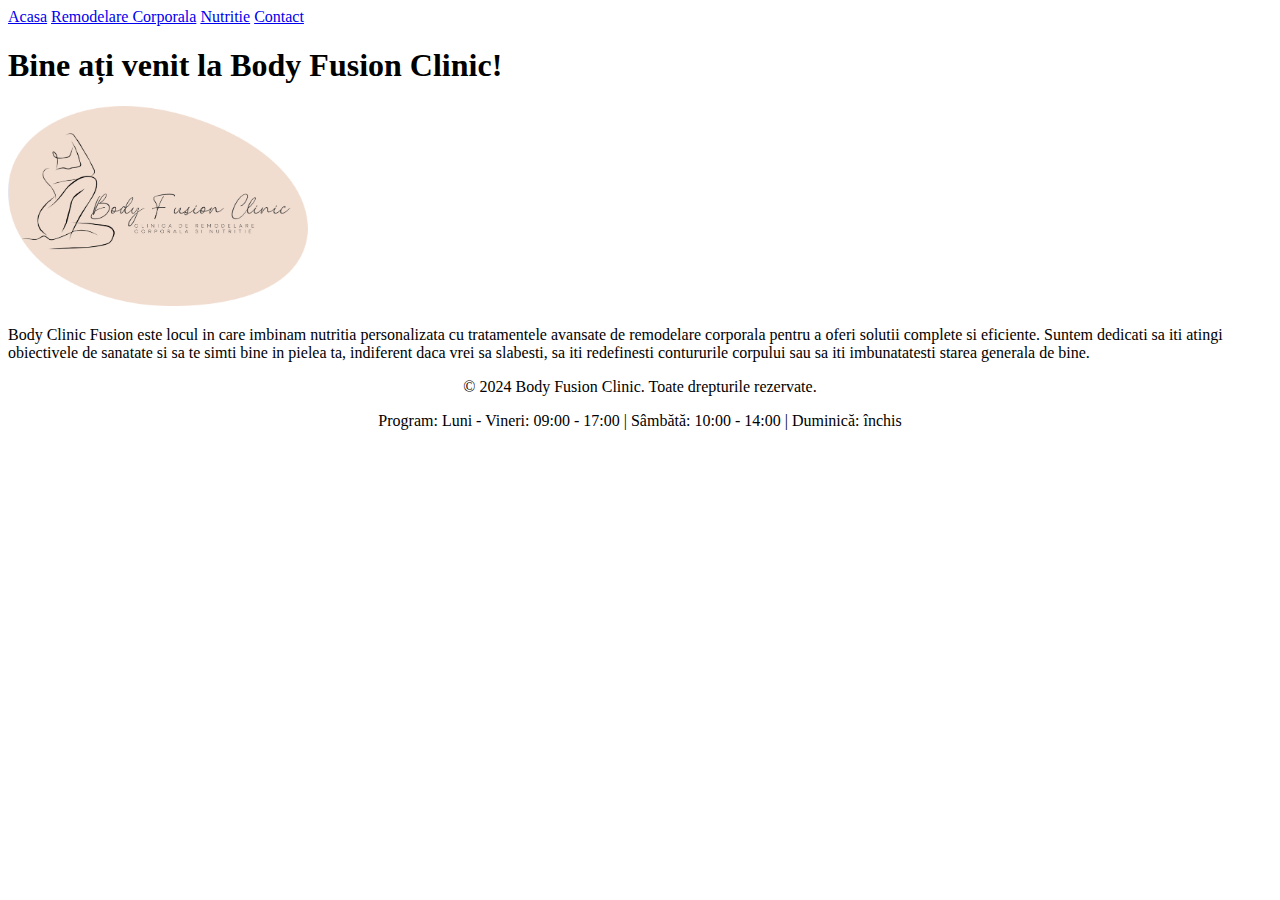
==== index.html @ d3cbbce7 "HTML" ====
<!DOCTYPE html>
<html lang="ro">
<head>
    <meta charset="UTF-8">
    <meta name="viewport" content="width=device-width, initial-scale=1.0">
        <title>Body Fusion Clinic</title>
    </head>
    <body>
        <nav>
            <a href ="index.html">Acasa</a>
            <a href="remodelare.html">Remodelare Corporala</a>
            <a href="nutritie.html">Nutritie</a>
            <a href="contact.html">Contact</a>
        </nav>
        <div>
            <h1>Bine ați venit la Body Fusion Clinic!</h1>
            <img src ="images/Picture1.png" width="300" height="200">
            <p> Body Clinic Fusion este locul in care imbinam nutritia personalizata cu tratamentele avansate de remodelare corporala pentru a oferi solutii complete si eficiente. Suntem dedicati sa iti atingi obiectivele de sanatate si sa te simti bine in pielea ta, indiferent daca vrei sa slabesti, sa iti redefinesti contururile corpului sau sa iti imbunatatesti starea generala de bine.</p>
        </div>
        <footer style="text-align: center; margin-top: auto;">
            <p>&copy; 2024 Body Fusion Clinic. Toate drepturile rezervate.</p>
            <p>Program: Luni - Vineri: 09:00 - 17:00 | Sâmbătă: 10:00 - 14:00 | Duminică: închis</p>
        </footer>
    </body>
</html>
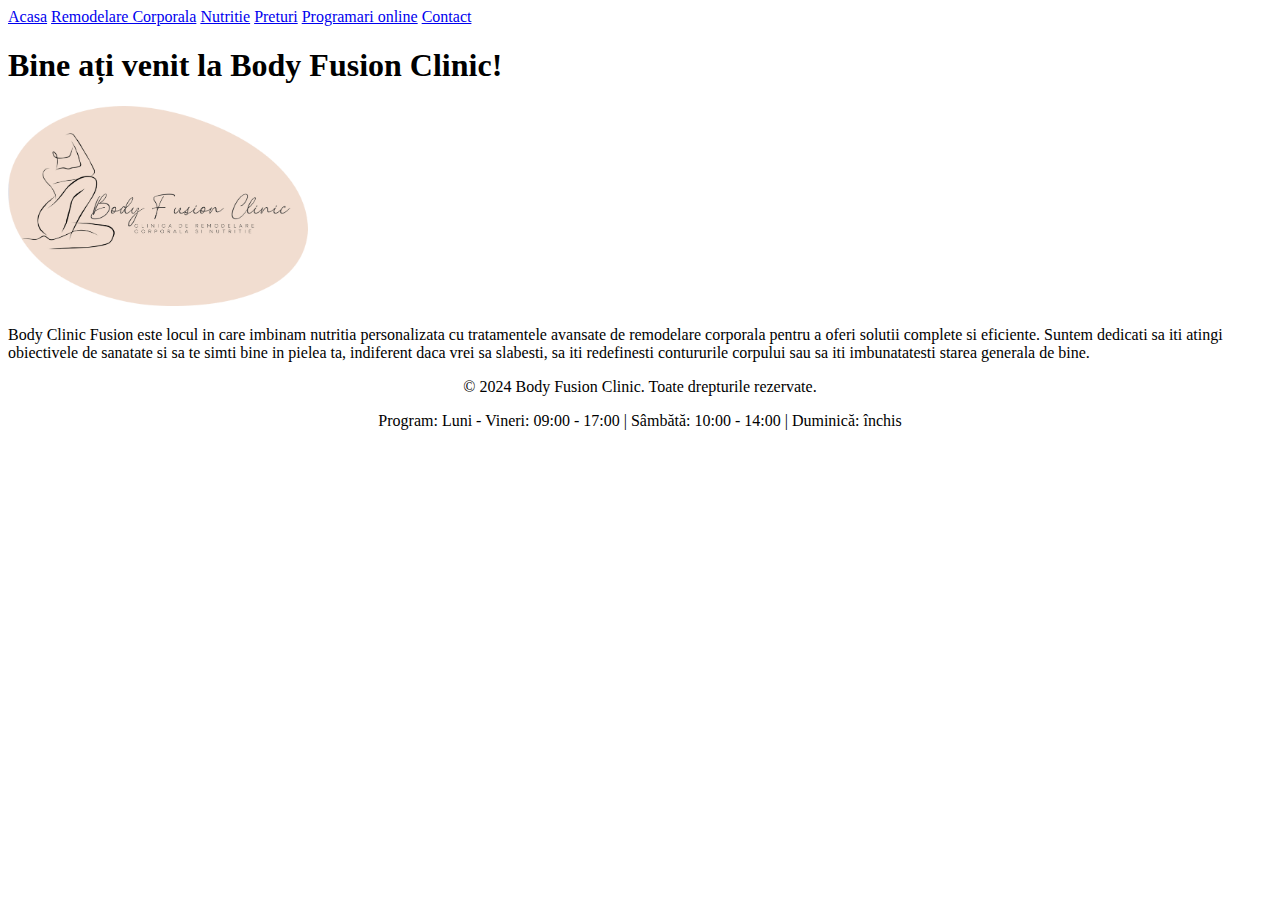
==== commit dd1ba141: "am facut pagina de programari" ====
--- a/index.html
+++ b/index.html
@@ -10,6 +10,8 @@
             <a href ="index.html">Acasa</a>
             <a href="remodelare.html">Remodelare Corporala</a>
             <a href="nutritie.html">Nutritie</a>
+            <a href="preturi.html">Preturi</a>
+            <a href="programari.html">Programari online</a>
             <a href="contact.html">Contact</a>
         </nav>
         <div>
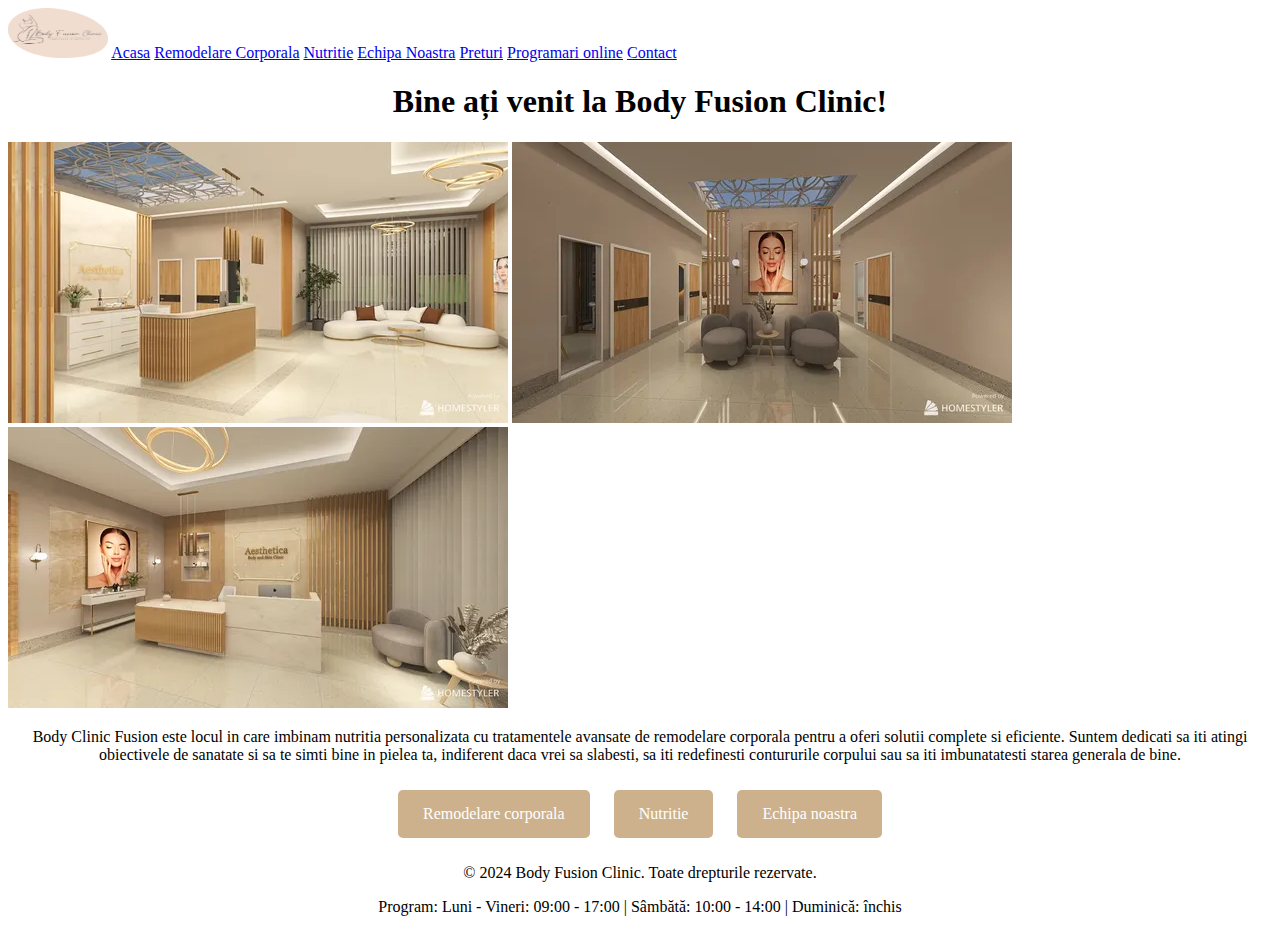
==== commit 685d1245: "Am adaugat pagina cu echipa noastra si am mai facut cateva modificari la index" ====
--- a/index.html
+++ b/index.html
@@ -7,17 +7,32 @@
     </head>
     <body>
         <nav>
+            <img src ="images/Picture1.png" width="100" height="50">
             <a href ="index.html">Acasa</a>
             <a href="remodelare.html">Remodelare Corporala</a>
             <a href="nutritie.html">Nutritie</a>
+            <a href="echipa.html">Echipa Noastra</a>
             <a href="preturi.html">Preturi</a>
             <a href="programari.html">Programari online</a>
             <a href="contact.html">Contact</a>
         </nav>
-        <div>
+        <div style="text-align: center; margin-top: auto;">
             <h1>Bine ați venit la Body Fusion Clinic!</h1>
-            <img src ="images/Picture1.png" width="300" height="200">
+        </div>
+
+        <div class="slider">
+            <img src="images/img-1.jpg" alt="Image 1"/>
+            <img src="images/img-2.jpg" alt="Image 2"/>
+            <img src="images/img-3.jpg" alt="Image 3"/>
+        </div>
+        <div style="text-align: center; margin-top: auto;">
             <p> Body Clinic Fusion este locul in care imbinam nutritia personalizata cu tratamentele avansate de remodelare corporala pentru a oferi solutii complete si eficiente. Suntem dedicati sa iti atingi obiectivele de sanatate si sa te simti bine in pielea ta, indiferent daca vrei sa slabesti, sa iti redefinesti contururile corpului sau sa iti imbunatatesti starea generala de bine.</p>
+        </div>
+
+        <div style="text-align: center; margin-top: auto;">
+            <a href="remodelare.html" style="text-decoration: none; padding: 15px 25px; background-color: #ccb18c; color:white; border-radius: 5px; margin: 10px; display: inline-block;">Remodelare corporala</a>
+            <a href="nutritie.html" style="text-decoration: none; padding: 15px 25px; background-color: #ccb18c; color:white; border-radius: 5px; margin: 10px; display: inline-block;">Nutritie</a>
+            <a href="echipa.html" style="text-decoration: none; padding: 15px 25px; background-color: #ccb18c; color:white; border-radius: 5px; margin: 10px; display: inline-block;">Echipa noastra</a>
         </div>
         <footer style="text-align: center; margin-top: auto;">
             <p>&copy; 2024 Body Fusion Clinic. Toate drepturile rezervate.</p>
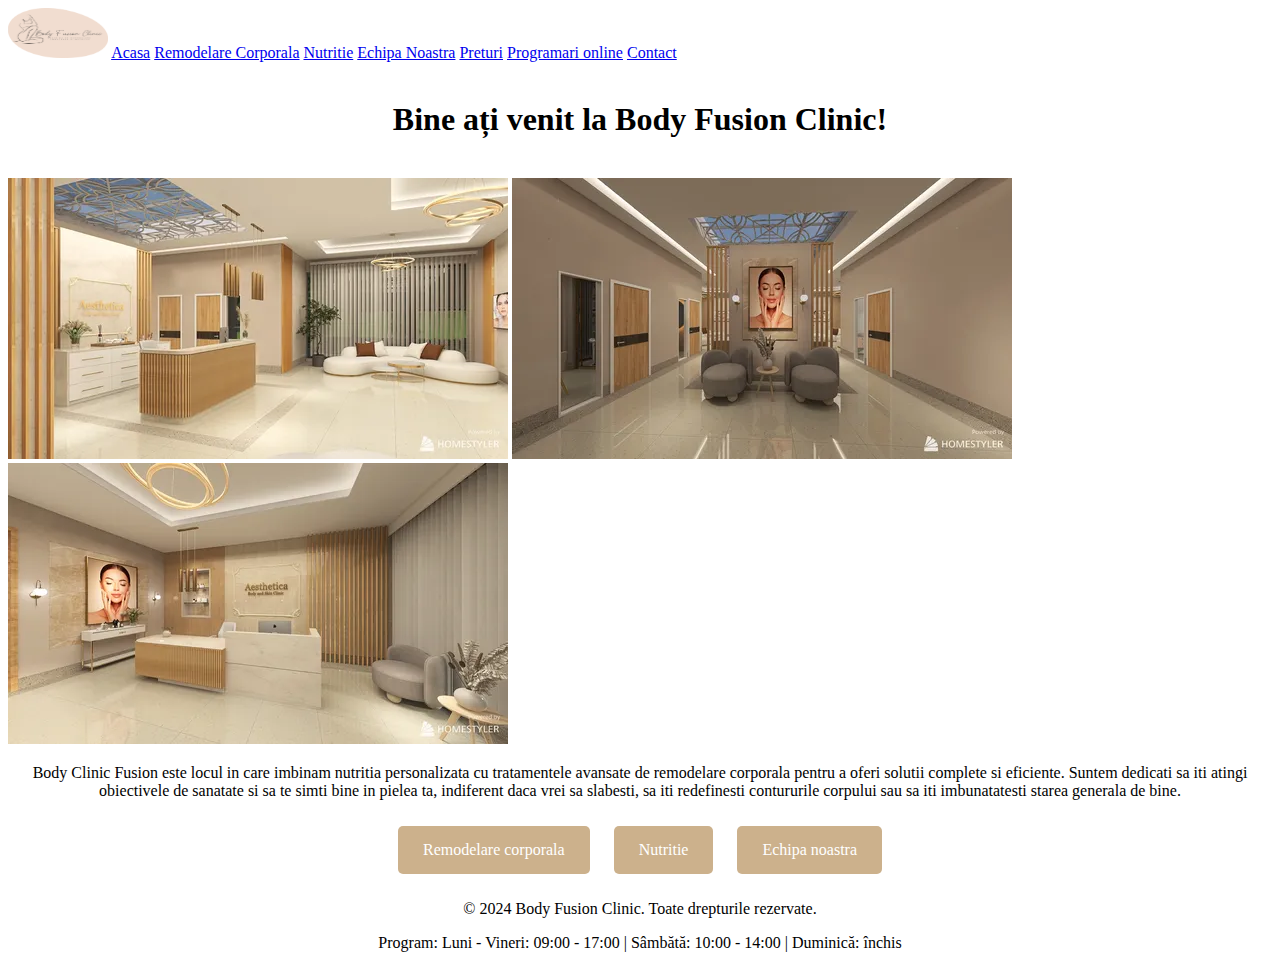
==== commit 6ece6640: "am adaugat paginile pt serviciile de remodelare" ====
--- a/index.html
+++ b/index.html
@@ -2,6 +2,9 @@
 <html lang="ro">
 <head>
     <meta charset="UTF-8">
+    <meta name="description" contet="Body Fusion Clinic - Combinăm nutriția personalizată cu tratamente avansate de remodelare corporală pentru soluții complete de sănătate.">
+    <meta name="keywords" content="nutriție, remodelare corporală, clinică, sănătate, wellness">
+    <meta name="author" content="Body Fusion Clinic">
     <meta name="viewport" content="width=device-width, initial-scale=1.0">
         <title>Body Fusion Clinic</title>
     </head>
@@ -16,10 +19,11 @@
             <a href="programari.html">Programari online</a>
             <a href="contact.html">Contact</a>
         </nav>
+        <br>
         <div style="text-align: center; margin-top: auto;">
             <h1>Bine ați venit la Body Fusion Clinic!</h1>
         </div>
-
+<br>
         <div class="slider">
             <img src="images/img-1.jpg" alt="Image 1"/>
             <img src="images/img-2.jpg" alt="Image 2"/>
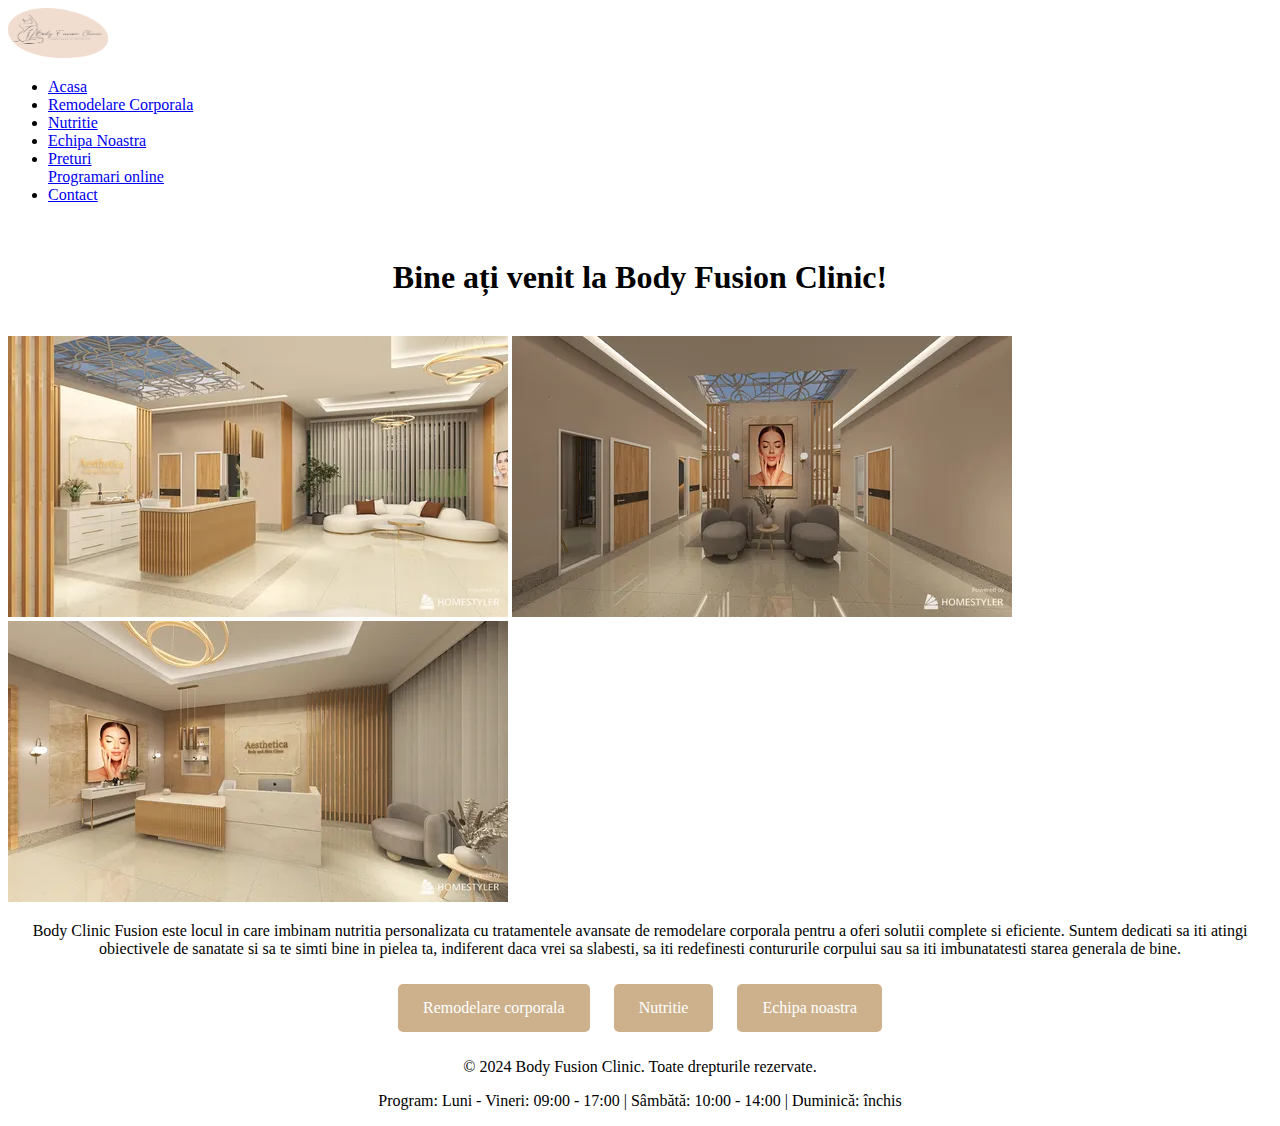
==== commit f9227bed: "Am modificat nav bar-ul" ====
--- a/index.html
+++ b/index.html
@@ -2,22 +2,28 @@
 <html lang="ro">
 <head>
     <meta charset="UTF-8">
-    <meta name="description" contet="Body Fusion Clinic - Combinăm nutriția personalizată cu tratamente avansate de remodelare corporală pentru soluții complete de sănătate.">
+    <meta name="viewport" content="width=device-width, initial-scale=1.0">
+    <meta name="description" content="Body Fusion Clinic - Combinăm nutriția personalizată cu tratamente avansate de remodelare corporală pentru soluții complete de sănătate.">
     <meta name="keywords" content="nutriție, remodelare corporală, clinică, sănătate, wellness">
     <meta name="author" content="Body Fusion Clinic">
-    <meta name="viewport" content="width=device-width, initial-scale=1.0">
+    <meta http-equiv="X-UA-Compatible" content="IE=edge">
+    <meta property="og:title" content="Body Fusion Clinic">
+    <meta property="og:description" content="Body Fusion Clinic - Combinăm nutriția personalizată cu tratamente avansate de remodelare corporală pentru soluții complete de sănătate.">
+    <meta property="og:image" content="images/Picture1.png">
+    <meta property="og:url" content="http://www.bodyfusionclinic.ro">
         <title>Body Fusion Clinic</title>
     </head>
     <body>
         <nav>
             <img src ="images/Picture1.png" width="100" height="50">
-            <a href ="index.html">Acasa</a>
-            <a href="remodelare.html">Remodelare Corporala</a>
-            <a href="nutritie.html">Nutritie</a>
-            <a href="echipa.html">Echipa Noastra</a>
-            <a href="preturi.html">Preturi</a>
-            <a href="programari.html">Programari online</a>
-            <a href="contact.html">Contact</a>
+            <ul>
+                <li><a href ="index.html">Acasa</a></li>
+                <li><a href="remodelare.html">Remodelare Corporala</a></li>
+                <li><a href="nutritie.html">Nutritie</a></li>
+                <li><a href="echipa.html">Echipa Noastra</a></li>
+                <li><a href="preturi.html">Preturi</a></li>                <a href="programari.html">Programari online</a>
+                <li><a href="contact.html">Contact</a></li>
+            </ul>
         </nav>
         <br>
         <div style="text-align: center; margin-top: auto;">
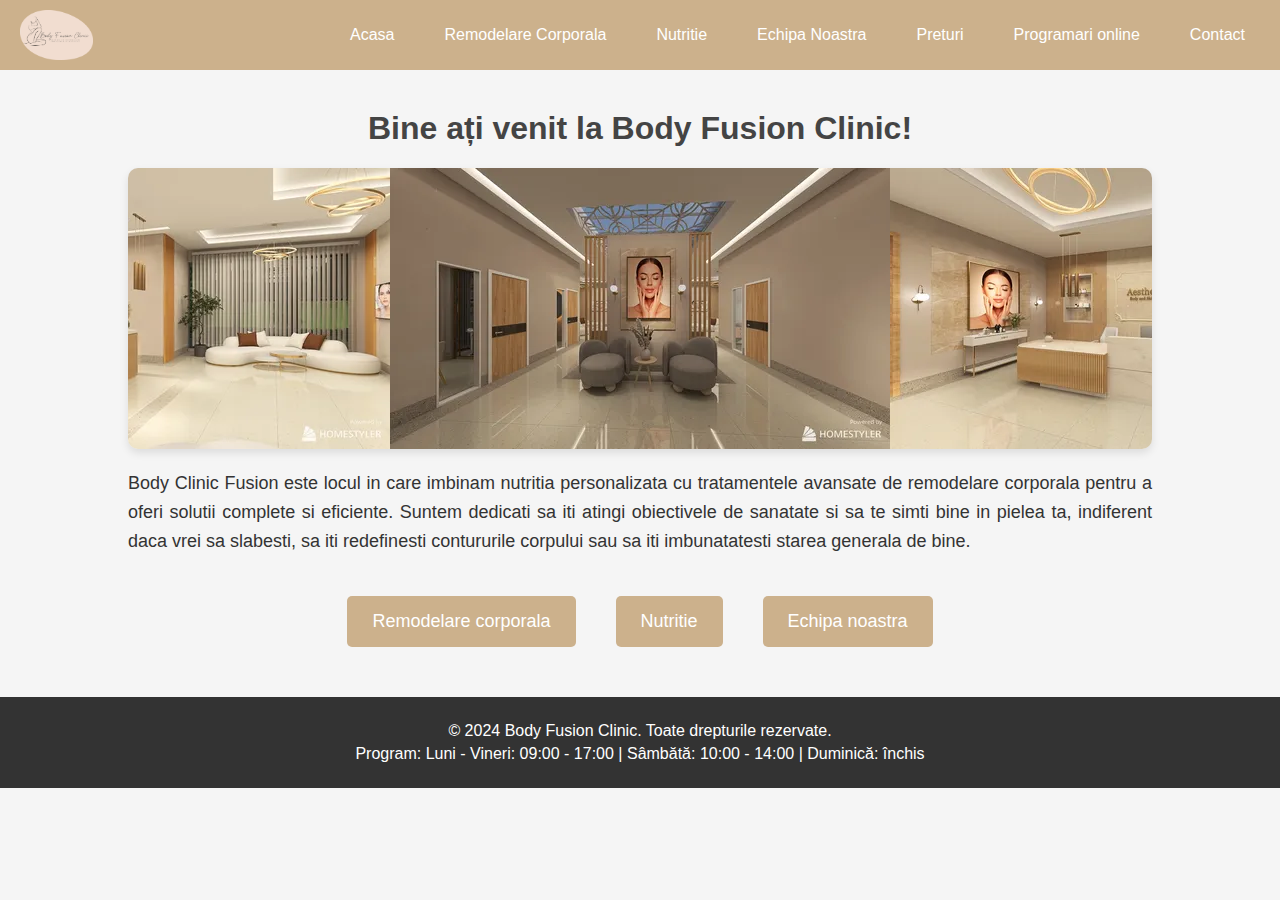
==== commit f6144620: "Am inceput style.css si am mai facut modificarile necesare in html" ====
--- a/index.html
+++ b/index.html
@@ -11,40 +11,40 @@
     <meta property="og:description" content="Body Fusion Clinic - Combinăm nutriția personalizată cu tratamente avansate de remodelare corporală pentru soluții complete de sănătate.">
     <meta property="og:image" content="images/Picture1.png">
     <meta property="og:url" content="http://www.bodyfusionclinic.ro">
+    <link rel="stylesheet" href="style.css">
         <title>Body Fusion Clinic</title>
     </head>
     <body>
-        <nav>
-            <img src ="images/Picture1.png" width="100" height="50">
+          <nav>
+            <img src ="images/Picture1.png" alt="Logo" width="100" height="50">
             <ul>
                 <li><a href ="index.html">Acasa</a></li>
                 <li><a href="remodelare.html">Remodelare Corporala</a></li>
                 <li><a href="nutritie.html">Nutritie</a></li>
                 <li><a href="echipa.html">Echipa Noastra</a></li>
-                <li><a href="preturi.html">Preturi</a></li>                <a href="programari.html">Programari online</a>
+                <li><a href="preturi.html">Preturi</a></li>               
+                <li><a href="programari.html">Programari online</a></li>
                 <li><a href="contact.html">Contact</a></li>
             </ul>
         </nav>
-        <br>
-        <div style="text-align: center; margin-top: auto;">
+        <div>
             <h1>Bine ați venit la Body Fusion Clinic!</h1>
         </div>
-<br>
         <div class="slider">
             <img src="images/img-1.jpg" alt="Image 1"/>
             <img src="images/img-2.jpg" alt="Image 2"/>
             <img src="images/img-3.jpg" alt="Image 3"/>
         </div>
-        <div style="text-align: center; margin-top: auto;">
+        <div>
             <p> Body Clinic Fusion este locul in care imbinam nutritia personalizata cu tratamentele avansate de remodelare corporala pentru a oferi solutii complete si eficiente. Suntem dedicati sa iti atingi obiectivele de sanatate si sa te simti bine in pielea ta, indiferent daca vrei sa slabesti, sa iti redefinesti contururile corpului sau sa iti imbunatatesti starea generala de bine.</p>
         </div>
 
-        <div style="text-align: center; margin-top: auto;">
-            <a href="remodelare.html" style="text-decoration: none; padding: 15px 25px; background-color: #ccb18c; color:white; border-radius: 5px; margin: 10px; display: inline-block;">Remodelare corporala</a>
-            <a href="nutritie.html" style="text-decoration: none; padding: 15px 25px; background-color: #ccb18c; color:white; border-radius: 5px; margin: 10px; display: inline-block;">Nutritie</a>
-            <a href="echipa.html" style="text-decoration: none; padding: 15px 25px; background-color: #ccb18c; color:white; border-radius: 5px; margin: 10px; display: inline-block;">Echipa noastra</a>
+        <div class="buttons">
+            <a href="remodelare.html">Remodelare corporala</a>
+            <a href="nutritie.html">Nutritie</a>
+            <a href="echipa.html">Echipa noastra</a>
         </div>
-        <footer style="text-align: center; margin-top: auto;">
+        <footer>
             <p>&copy; 2024 Body Fusion Clinic. Toate drepturile rezervate.</p>
             <p>Program: Luni - Vineri: 09:00 - 17:00 | Sâmbătă: 10:00 - 14:00 | Duminică: închis</p>
         </footer>
--- a/style.css
+++ b/style.css
@@ -0,0 +1,479 @@
+/* General styles */
+body {
+    font-family: Arial, sans-serif;
+    margin: 0;
+    padding: 0;
+    background-color: #f5f5f5;
+    color: #333;
+}
+
+/* Navigation bar */
+nav {
+    background-color: #ccb18c;
+    padding: 10px 20px;
+    display: flex;
+    align-items: center;
+    justify-content: space-between;
+}
+
+nav img {
+    height: 50px;
+    width: auto;
+}
+
+nav ul {
+    list-style-type: none;
+    margin: 0;
+    padding: 0;
+    display: flex;
+    gap: 20px;
+    align-items: center; /* Center alignment of nav items */
+}
+
+nav ul li {
+    display: inline;
+}
+
+nav ul li a {
+    color: white;
+    text-decoration: none;
+    padding: 10px 15px;
+    transition: background-color 0.3s;
+}
+
+nav ul li a:hover {
+    background-color: #a38367;
+    border-radius: 5px;
+}
+
+/* Header section */
+h1 {
+    color: #444;
+    margin-top: 40px;
+    text-align: center; /* Center align headers */
+}
+
+/* Slider */
+.slider {
+    display: flex;
+    justify-content: center;
+    align-items: center;
+    margin: 20px auto;
+    max-width: 80%;
+    overflow: hidden;
+    border-radius: 10px;
+    box-shadow: 0 4px 8px rgba(0, 0, 0, 0.1);
+}
+
+.slider img {
+    width: 100%;
+    transition: transform 0.5s ease;
+}
+
+.slider img:hover {
+    transform: scale(1.05);
+}
+
+/* Content section */
+div p {
+    max-width: 80%;
+    margin: 20px auto;
+    line-height: 1.6;
+    font-size: 18px;
+    text-align: justify; /* Ensure paragraphs are justified */
+}
+
+/* Container for the buttons */
+div.buttons {
+    display: flex; /* Flexbox for alignment */
+    justify-content: center; /* Center items horizontally */
+    gap: 20px; /* Spacing between buttons */
+    margin: 30px auto; /* Center the container and add some margin */
+    max-width: 80%; /* Optional: limit width to prevent stretching */
+    flex-wrap: wrap; /* Allow buttons to wrap on smaller screens */
+}
+
+/* Styling for buttons */
+div.buttons a {
+    color: white;
+    background-color: #ccb18c; /* Match the button colors with the rest of the theme */
+    padding: 15px 25px; /* Padding for the buttons */
+    border-radius: 5px; /* Rounded corners */
+    text-decoration: none; /* Remove underline */
+    margin: 10px; /* Margin around each button */
+    display: inline-block; /* Display as inline-block */
+    transition: background-color 0.3s; /* Transition for hover effect */
+    font-size: 18px; /* Font size for readability */
+}
+
+div.buttons a:hover {
+    background-color: #a38367; /* Hover effect color */
+}
+
+/* Styling for the services table */
+.services {
+    max-width: 1000px; /* Limit the width for a better layout */
+    margin: 0 auto; /* Center the table on the page */
+    text-align: center; /* Center-align text */
+    padding: 20px; /* Add padding around the section */
+}
+
+/* Styling the table */
+.services table {
+    width: 100%; /* Full width */
+    border-collapse: separate; /* Separate borders for a more defined look */
+    border-spacing: 20px; /* Space between cells */
+    margin-top: 20px; /* Add margin above the table */
+}
+
+/* Styling for table cells */
+.services td {
+    padding: 10px; /* Padding inside cells */
+    text-align: center; /* Center align text and images in cells */
+    vertical-align: middle; /* Center align vertically */
+    background-color: #ccb18c; /* Light beige background color */
+    border-radius: 10px; /* Rounded corners for cells */
+    box-shadow: 0 4px 6px rgba(0, 0, 0, 0.1); /* Subtle shadow for depth */
+    transition: transform 0.3s ease; /* Smooth transition for hover effect */
+}
+
+/* Hover effect for individual table cells */
+.services td:hover {
+    transform: translateY(-5px); /* Lift effect on hover */
+    box-shadow: 0 6px 12px rgba(0, 0, 0, 0.2); /* Darker shadow on hover */
+}
+
+/* Image container styles */
+.image-container {
+    position: relative; /* Establish a positioning context for the text */
+    width: 100%; /* Image container fills the cell width */
+    overflow: hidden; /* Ensure overflow is hidden for hover effect */
+    border-radius: 10px; /* Rounded corners for images */
+    height: 200px; /* Fixed height for consistency */
+}
+
+/* Image styling */
+.image-container img {
+    width: 100%; /* Image takes full width of the container */
+    height: 100%; /* Image takes full height of the container */
+    object-fit: cover; /* Maintain aspect ratio and cover the container */
+    transition: transform 0.3s ease; /* Smooth transition for hover effect */
+}
+
+/* Hover effect for images */
+.image-container:hover img {
+    transform: scale(1.05); /* Slight zoom-in effect on hover */
+}
+
+/* Text overlay styles */
+.overlay-text {
+    position: absolute; /* Position relative to the image container */
+    top: 50%; /* Center vertically */
+    left: 50%; /* Center horizontally */
+    transform: translate(-50%, -50%); /* Move text to be exactly at the center */
+    color: black; /* Change text color to white */
+    background:none; /* Semi-transparent background for better visibility */
+    padding: 5px 10px; /* Padding around text */
+    border-radius: 5px; /* Rounded corners */
+    font-size: 16px; /* Font size */
+    text-align: center; /* Center text */
+    transition: background-color 0.3s ease; /* Smooth transition for hover effect */
+}
+
+/* Hover effect for text overlay */
+.image-container:hover .overlay-text {
+    background-color: none; /* Darker background on hover */
+}
+/* General styling for the nutrition services section */
+.nutrition-services {
+    max-width: 80%; /* Limit the width for better readability */
+    margin: 0 auto; /* Center the container */
+    text-align: center; /* Center-align text within the container */
+    padding: 20px; /* Add padding around the content */
+}
+
+/* List styling for doctors */
+.doctor-list {
+    list-style-type: none; /* Remove bullet points */
+    padding: 0; /* Remove default padding */
+    display: flex; /* Flexbox for layout */
+    flex-wrap: wrap; /* Allow wrapping on smaller screens */
+    justify-content: center; /* Center-align items */
+    gap: 40px; /* Add spacing between items */
+    margin-top: 20px; /* Add margin above the list */
+}
+
+/* Individual doctor card styling */
+.doctor-list li {
+    max-width: 300px; /* Limit the width of each doctor card */
+    text-align: center; /* Center-align text within each card */
+    background-color: #f9f9f9; /* Add a light background to each card */
+    border-radius: 10px; /* Rounded corners */
+    padding: 20px; /* Add padding around content */
+    box-shadow: 0 4px 8px rgba(0, 0, 0, 0.1); /* Subtle shadow effect */
+    margin: 20px 0; /* Add margin below each card */
+    flex: 1 1 300px; /* Flexbox properties to handle responsive layout */
+}
+
+/* Image styling */
+.doctor-list li img {
+    border-radius: 10px; /* Rounded corners for images */
+    width: 100%; /* Full width for responsive images */
+    height: auto; /* Maintain aspect ratio */
+}
+
+/* Paragraph styling inside the cards */
+.doctor-list li p {
+    text-align: justify; /* Justify text for better readability */
+    margin-top: 10px; /* Add space between text and image */
+    line-height: 1.5; /* Improve line spacing */
+}
+/* Styling for the team section */
+.team-section {
+    max-width: 80%; /* Limit width for better readability */
+    margin: 0 auto; /* Center the section */
+    padding: 20px; /* Add some padding around the content */
+    text-align: center; /* Center-align text */
+}
+
+/* General styling for team members */
+.team-member {
+    display: flex; /* Use Flexbox for layout */
+    align-items: center; /* Center content vertically */
+    justify-content: center; /* Center content horizontally */
+    background-color: #f9f9f9; /* Light background for the cards */
+    margin: 20px auto; /* Add margin around each card */
+    padding: 20px; /* Padding inside the card */
+    border-radius: 10px; /* Rounded corners */
+    box-shadow: 0 4px 8px rgba(0, 0, 0, 0.1); /* Subtle shadow for depth */
+    max-width: 800px; /* Limit the width of each card */
+    gap: 20px; /* Space between image and text */
+    flex-wrap: wrap; /* Wrap content on smaller screens */
+}
+
+/* Image styling for team members */
+.team-member img {
+    border-radius: 10px; /* Rounded corners for images */
+    width: 250px; /* Set a fixed width for images */
+    height: auto; /* Maintain aspect ratio */
+    box-shadow: 0 4px 8px rgba(0, 0, 0, 0.1); /* Subtle shadow for images */
+}
+
+/* Text container styling for team members */
+.team-member div {
+    text-align: left; /* Align text to the left */
+    max-width: 400px; /* Limit the width of the text container */
+}
+
+/* Heading styling for team member names */
+.team-member h2 {
+    color: #333; /* Text color */
+    margin-top: 0; /* Remove top margin */
+    margin-bottom: 10px; /* Space below the name */
+    font-size: 24px; /* Font size for better hierarchy */
+}
+
+/* Position styling for team member specialties */
+.team-member p:first-of-type {
+    font-weight: bold; /* Bold for specialties */
+    margin-bottom: 5px; /* Space below the specialty */
+}
+
+/* General paragraph styling for descriptions */
+.team-member p {
+    line-height: 1.6; /* Improve readability with better line spacing */
+    margin: 0; /* Remove default margin */
+}
+/* General styling for the price table section */
+main {
+    max-width: 80%; /* Limit width for better readability */
+    margin: 0 auto; /* Center the content */
+    padding: 20px; /* Add some padding around the content */
+    text-align: center; /* Center-align text */
+}
+
+/* Styling the pricing table */
+table {
+    width: 100%; /* Full width */
+    border-collapse: collapse; /* Collapse borders for a clean look */
+    margin-top: 20px; /* Add margin above the table */
+    box-shadow: 0 4px 8px rgba(0, 0, 0, 0.1); /* Subtle shadow for depth */
+    background-color: #f9f9f9; /* Light background color */
+}
+
+/* Table header styling */
+table thead th {
+    background-color: #ccb18c; /* Background color for headers */
+    color: white; /* Text color for headers */
+    padding: 12px 15px; /* Padding for headers */
+    text-align: center; /* Center-align text */
+    font-size: 18px; /* Increase font size */
+}
+
+/* Table body styling */
+table tbody td {
+    padding: 10px 15px; /* Padding for table cells */
+    text-align: center; /* Center-align text */
+    border-bottom: 1px solid #ddd; /* Add bottom border for rows */
+    font-size: 16px; /* Font size for better readability */
+}
+
+/* Alternate row colors for better readability */
+table tbody tr:nth-child(even) {
+    background-color: #f2f2f2; /* Light gray background for even rows */
+}
+
+/* Hover effect for table rows */
+table tbody tr:hover {
+    background-color: #e6e6e6; /* Slightly darker background on hover */
+}
+/* Centered text styling */
+.centered-text {
+    text-align: center; /* Center-align the text */
+    font-size: 18px; /* Increase the font size for better visibility */
+    margin: 20px auto; /* Add margin to separate from other elements */
+    max-width: 80%; /* Limit the width for better readability */
+    color: #333; /* Set a dark color for the text */
+}
+
+/* Form styling */
+form {
+    max-width: 600px; /* Form width */
+    margin: 20px auto; /* Center form */
+    padding: 20px; /* Form padding */
+    background-color: #fff; /* Background color */
+    box-shadow: 0 4px 8px rgba(0, 0, 0, 0.1); /* Box shadow */
+    border-radius: 10px; /* Rounded corners */
+}
+
+form div {
+    margin-bottom: 20px; /* Spacing between form elements */
+}
+
+form label {
+    display: block; /* Label block display */
+    margin-bottom: 8px; /* Spacing below labels */
+    font-weight: bold; /* Bold labels */
+}
+
+form input[type="text"], 
+form input[type="email"], 
+form input[type="tel"], 
+form input[type="date"], 
+form input[type="time"],
+form textarea, 
+form select {
+    width: 100%; /* Full width */
+    padding: 10px; /* Padding */
+    border: 1px solid #ccc; /* Border color */
+    border-radius: 5px; /* Rounded corners */
+    box-sizing: border-box; /* Ensure padding does not exceed container */
+    font-size: 16px; /* Font size */
+}
+
+form input[type="submit"] {
+    background-color: #ccb18c; /* Button background */
+    color: white; /* Button text color */
+    border: none; /* Remove border */
+    padding: 15px 25px; /* Padding */
+    border-radius: 5px; /* Rounded corners */
+    cursor: pointer; /* Pointer cursor on hover */
+    font-size: 18px; /* Font size */
+    transition: background-color 0.3s; /* Transition for hover effect */
+}
+
+form input[type="submit"]:hover {
+    background-color: #a38367; /* Hover color */
+}
+
+/* Footer */
+footer {
+    background-color: #333;
+    color: white;
+    padding: 20px 0;
+    text-align: center;
+    margin-top: 40px;
+}
+/* Contact section styling */
+.contact-section {
+    max-width: 800px; /* Limit width for better readability */
+    margin: 40px auto; /* Center the content */
+    padding: 30px; /* Add padding around content */
+    background-color: #ffffff; /* White background for contrast */
+    border-radius: 10px; /* Rounded corners */
+    box-shadow: 0 4px 8px rgba(0, 0, 0, 0.1); /* Subtle shadow for depth */
+    text-align: center; /* Center-align text */
+}
+
+/* Header styling within the contact section */
+.contact-section h1 {
+    color: #333; /* Main text color */
+    font-size: 28px; /* Font size for the main heading */
+    margin-bottom: 10px; /* Margin below the heading */
+}
+
+/* Subheading styling within the contact section */
+.contact-section h2 {
+    color: #444; /* Slightly darker color */
+    font-size: 24px; /* Font size for subheadings */
+    margin-top: 20px; /* Margin above the subheading */
+    margin-bottom: 10px; /* Margin below the subheading */
+}
+
+/* Paragraph styling within the contact section */
+.contact-section p {
+    line-height: 1.6; /* Improve line spacing */
+    margin: 10px 0; /* Margin around paragraphs */
+    font-size: 18px; /* Font size for better readability */
+}
+/* Section styling */
+section {
+    max-width: 900px; /* Limit width for better readability */
+    margin: 40px auto; /* Center the section */
+    padding: 20px; /* Add padding around the content */
+    background-color: #fff; /* White background for contrast */
+    border-radius: 10px; /* Rounded corners */
+    box-shadow: 0 4px 8px rgba(0, 0, 0, 0.1); /* Subtle shadow */
+}
+
+/* Paragraph styling */
+section p, section ul, section ol {
+    line-height: 1.6; /* Improve line spacing */
+    margin-bottom: 20px; /* Add margin below paragraphs and lists */
+    font-size: 18px; /* Font size for better readability */
+}
+
+/* List styling */
+section ul, section ol {
+    padding-left: 40px; /* Indent lists */
+    list-style: disc; /* Default bullet style for unordered lists */
+}
+
+/* Ordered list styling */
+section ol li {
+    margin-bottom: 10px; /* Space between list items */
+}
+
+/* FAQ styling */
+dl {
+    margin: 0;
+    padding: 0;
+}
+
+dt {
+    font-weight: bold; /* Bold for question text */
+    margin-top: 20px; /* Space above each question */
+    font-size: 18px; /* Increase font size for questions */
+}
+
+dd {
+    margin: 0 0 20px 20px; /* Indent answer text */
+    line-height: 1.6; /* Improve line spacing */
+}
+/* Contact information section styling */
+#contact {
+    text-align: center; /* Center-align the contact text */
+}
+footer p {
+    margin: 5px 0;
+}
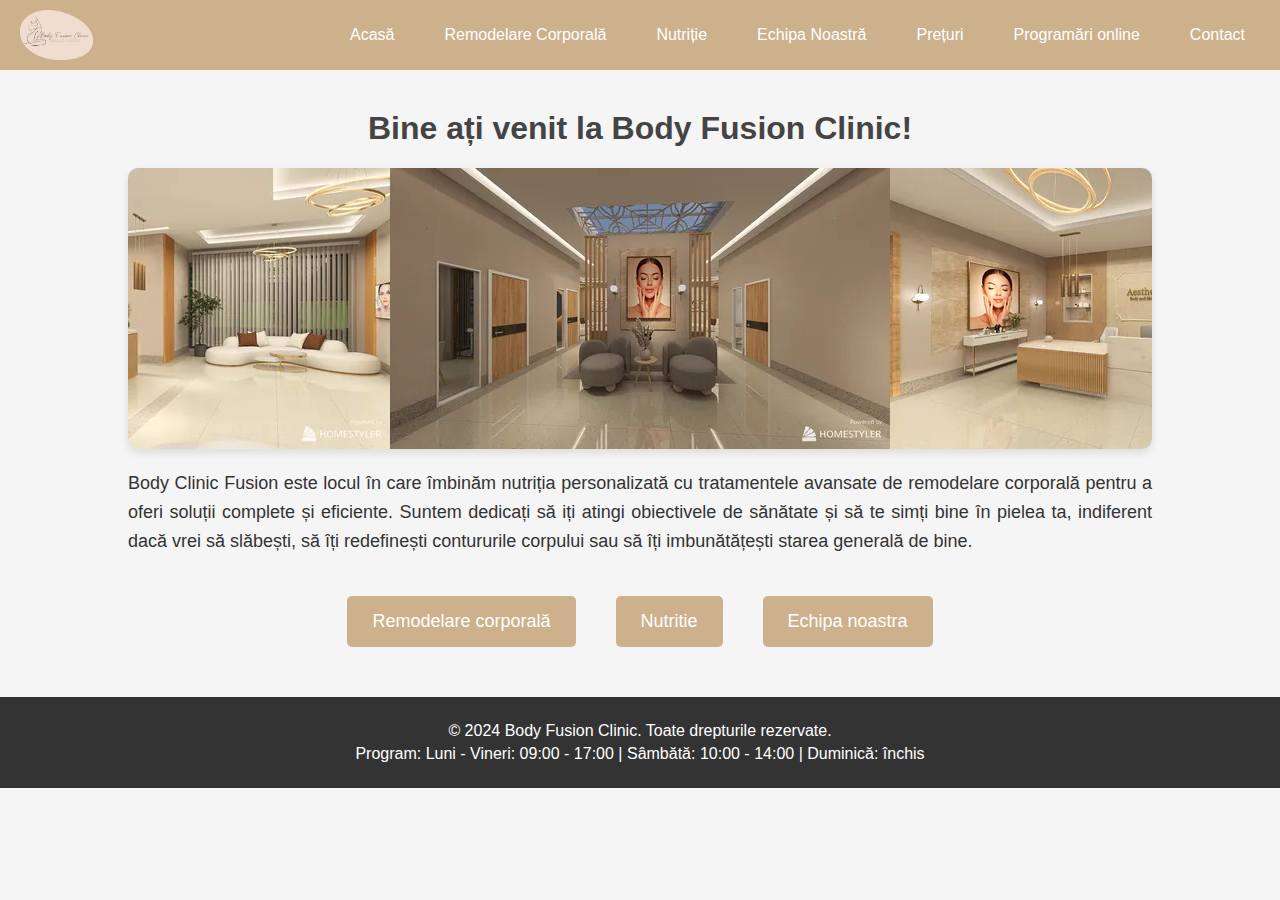
==== commit fae00ca3: "Am adaugat diactritice" ====
--- a/index.html
+++ b/index.html
@@ -18,12 +18,12 @@
           <nav>
             <img src ="images/Picture1.png" alt="Logo" width="100" height="50">
             <ul>
-                <li><a href ="index.html">Acasa</a></li>
-                <li><a href="remodelare.html">Remodelare Corporala</a></li>
-                <li><a href="nutritie.html">Nutritie</a></li>
-                <li><a href="echipa.html">Echipa Noastra</a></li>
-                <li><a href="preturi.html">Preturi</a></li>               
-                <li><a href="programari.html">Programari online</a></li>
+                <li><a href ="index.html">Acasă</a></li>
+                <li><a href="remodelare.html">Remodelare Corporală</a></li>
+                <li><a href="nutritie.html">Nutriție</a></li>
+                <li><a href="echipa.html">Echipa Noastră</a></li>
+                <li><a href="preturi.html">Prețuri</a></li>               
+                <li><a href="programari.html">Programări online</a></li>
                 <li><a href="contact.html">Contact</a></li>
             </ul>
         </nav>
@@ -36,11 +36,11 @@
             <img src="images/img-3.jpg" alt="Image 3"/>
         </div>
         <div>
-            <p> Body Clinic Fusion este locul in care imbinam nutritia personalizata cu tratamentele avansate de remodelare corporala pentru a oferi solutii complete si eficiente. Suntem dedicati sa iti atingi obiectivele de sanatate si sa te simti bine in pielea ta, indiferent daca vrei sa slabesti, sa iti redefinesti contururile corpului sau sa iti imbunatatesti starea generala de bine.</p>
+            <p> Body Clinic Fusion este locul în care îmbinăm nutriția personalizată cu tratamentele avansate de remodelare corporală pentru a oferi soluții complete și eficiente. Suntem dedicați să iți atingi obiectivele de sănătate și să te simți bine în pielea ta, indiferent dacă vrei să slăbești, să îți redefinești contururile corpului sau să îți imbunătățești starea generală de bine.</p>
         </div>
 
         <div class="buttons">
-            <a href="remodelare.html">Remodelare corporala</a>
+            <a href="remodelare.html">Remodelare corporală</a>
             <a href="nutritie.html">Nutritie</a>
             <a href="echipa.html">Echipa noastra</a>
         </div>
--- a/style.css
+++ b/style.css
@@ -80,7 +80,7 @@
     margin: 20px auto;
     line-height: 1.6;
     font-size: 18px;
-    text-align: justify; /* Ensure paragraphs are justified */
+    text-align: justify; 
 }
 
 /* Container for the buttons */
@@ -96,7 +96,7 @@
 /* Styling for buttons */
 div.buttons a {
     color: white;
-    background-color: #ccb18c; /* Match the button colors with the rest of the theme */
+    background-color: #ccb18c; 
     padding: 15px 25px; /* Padding for the buttons */
     border-radius: 5px; /* Rounded corners */
     text-decoration: none; /* Remove underline */
@@ -386,17 +386,10 @@
     background-color: #a38367; /* Hover color */
 }
 
-/* Footer */
-footer {
-    background-color: #333;
-    color: white;
-    padding: 20px 0;
-    text-align: center;
-    margin-top: 40px;
-}
+
 /* Contact section styling */
 .contact-section {
-    max-width: 800px; /* Limit width for better readability */
+    max-width: 1000px; /* Limit width for better readability */
     margin: 40px auto; /* Center the content */
     padding: 30px; /* Add padding around content */
     background-color: #ffffff; /* White background for contrast */
@@ -451,7 +444,7 @@
 
 /* Ordered list styling */
 section ol li {
-    margin-bottom: 10px; /* Space between list items */
+    margin-bottom: 10px;
 }
 
 /* FAQ styling */
@@ -461,18 +454,23 @@
 }
 
 dt {
-    font-weight: bold; /* Bold for question text */
-    margin-top: 20px; /* Space above each question */
-    font-size: 18px; /* Increase font size for questions */
+    font-weight: bold;
+    margin-top: 20px; 
+    font-size: 18px;
 }
 
 dd {
-    margin: 0 0 20px 20px; /* Indent answer text */
-    line-height: 1.6; /* Improve line spacing */
-}
-/* Contact information section styling */
-#contact {
-    text-align: center; /* Center-align the contact text */
+    margin: 0 0 20px 20px; 
+    line-height: 1.6; 
+}
+
+/* Footer */
+footer {
+    background-color: #333;
+    color: white;
+    padding: 20px 0;
+    text-align: center;
+    margin-top: 40px;
 }
 footer p {
     margin: 5px 0;
